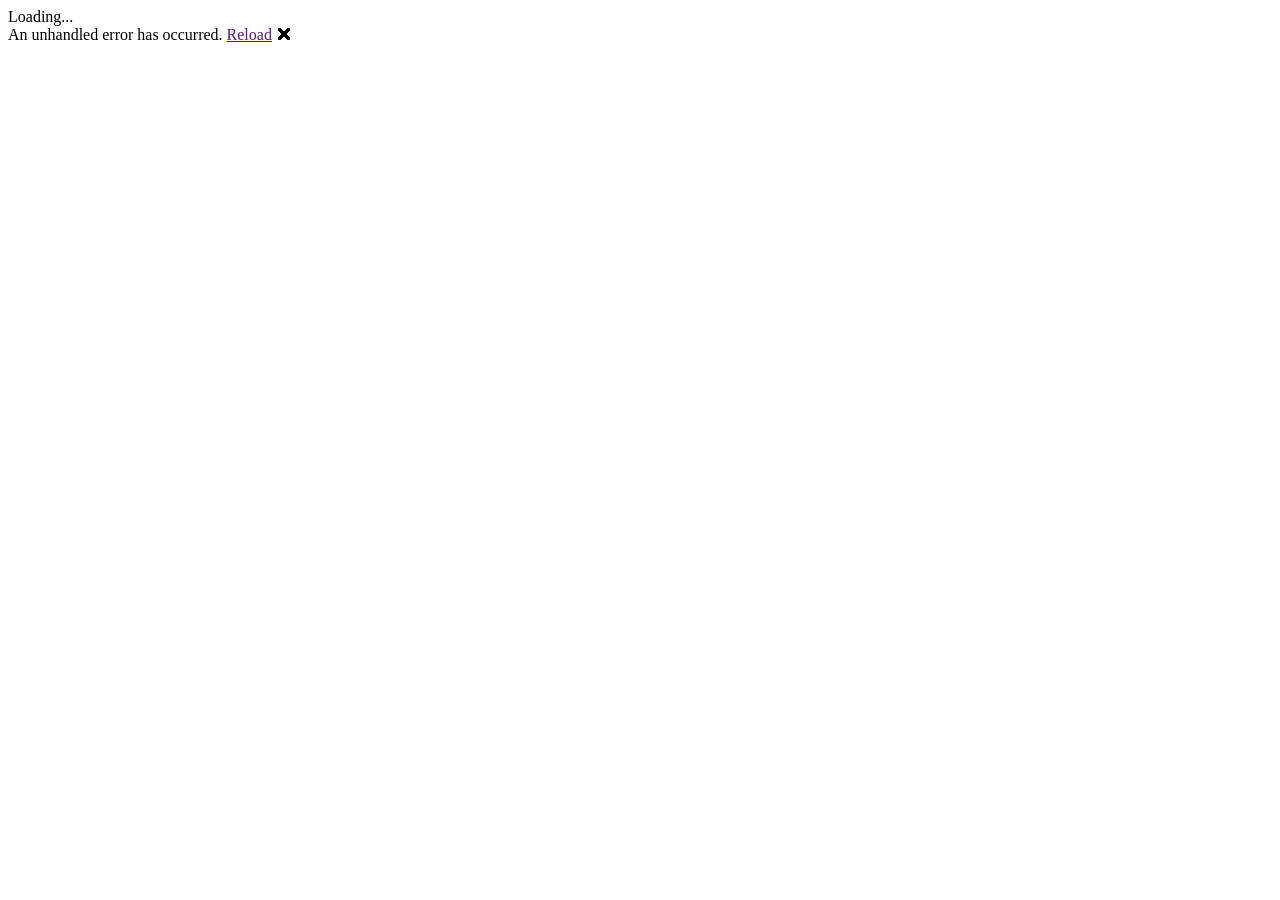
==== Flowin/wwwroot/index.html @ 90d7ec0b "Renamed project NotesFlow -> Flowin" ====
<!DOCTYPE html>
<html lang="en">
<head>
    <meta charset="utf-8" />
    <meta name="viewport" content="width=device-width, initial-scale=1.0, maximum-scale=1.0, user-scalable=no, viewport-fit=cover" />
    <title>Flowin</title>
    <base href="/" />
    <link rel="stylesheet" href="css/bootstrap/bootstrap.min.css" />
    <link rel="stylesheet" href="css/app.css" />
    <link rel="stylesheet" href="Flowin.styles.css" />
    <link rel="icon" href="data:,">
    <link rel="stylesheet" href="blazor-markdown-editor.css" />
</head>

<body>

    <div class="status-bar-safe-area"></div>

    <div id="app">Loading...</div>

    <div id="blazor-error-ui">
        An unhandled error has occurred.
        <a href="" class="reload">Reload</a>
        <a class="dismiss">🗙</a>
    </div>
    <script src="blazor-markdown-editor.min.js"></script>
    <script src="_framework/blazor.webview.js" autostart="false"></script>

</body>

</html>
---- Flowin/wwwroot/css/app.css ----
﻿html, body {
    margin: 0;
    padding: 0;
    width: 100%;
    height: 100%;
    overflow: hidden;
    font-family: 'Helvetica Neue', Helvetica, Arial, sans-serif;
}


/* =========================================================
   Standard Blazor styles
   ========================================================= */

h1:focus {
    outline: none;
}

a,
.btn-link {
    color: #006bb7;
}

.btn-primary {
    color: #fff;
    background-color: #1b6ec2;
    border-color: #1861ac;
}

.btn:focus,
.btn:active:focus,
.btn-link.nav-link:focus,
.form-control:focus,
.form-check-input:focus {
    box-shadow: 0 0 0 0.1rem white, 0 0 0 0.25rem #258cfb;
}

.valid.modified:not([type=checkbox]) {
    outline: 1px solid #26b050;
}

.invalid {
    outline: 1px solid #e50000;
}

.validation-message {
    color: #e50000;
}


/* =========================================================
   Blazor error
   ========================================================= */

#blazor-error-ui {
    background: lightyellow;
    bottom: 0;
    box-shadow: 0 -1px 2px rgba(0, 0, 0, 0.2);
    display: none;
    left: 0;
    padding: 0.6rem 1.25rem 0.7rem 1.25rem;
    position: fixed;
    width: 100%;
    z-index: 1000;
}

    #blazor-error-ui .dismiss {
        cursor: pointer;
        position: absolute;
        right: 0.75rem;
        top: 0.5rem;
    }


/* =========================================================
   iOS safe area
   ========================================================= */

.status-bar-safe-area {
    display: none;
}

@supports (-webkit-touch-callout: none) {
    .status-bar-safe-area {
        display: flex;
        position: sticky;
        top: 0;
        height: env(safe-area-inset-top);
        background-color: #171717;
        width: 100%;
        z-index: 1;
    }

    .flex-column,
    .navbar-brand {
        padding-left: env(safe-area-inset-left);
    }
}


/* =========================================================
   Flowin — Full Screen
   ========================================================= */

/* Скрываем стандартный MAUI sidebar */
.page:has(.notes-layout) .sidebar {
    display: none;
}

/* Скрываем стандартную верхнюю панель */
.page:has(.notes-layout) .top-row {
    display: none;
}

/* Убираем стандартные отступы layout */
.page:has(.notes-layout) main {
    margin-left: 0;
    padding: 0;
    width: 100%;
    height: 100vh;
}


/* =========================================================
   Main Notes Layout
   ========================================================= */

.notes-layout {
    position: fixed;
    inset: 0;
    display: flex;
    width: 100vw;
    height: 100vh;
    overflow: hidden;
    background: #171717;
}


/* =========================================================
   Sidebar
   ========================================================= */

.notes-sidebar {
    width: 320px;
    min-width: 320px;
    height: 100vh;
    box-sizing: border-box;
    padding: 28px 14px;
    background: #202020;
    overflow-y: auto;
}


/* =========================================================
   Sidebar Header
   ========================================================= */

.notes-sidebar-header {
    display: flex;
    align-items: center;
    justify-content: space-between;
    margin: 0 14px 20px 14px;
    gap: 10px;
    white-space: nowrap;
}

.notes-sidebar-title {
    margin: 0;
    color: #aaaaaa;
    font-size: 23px;
    font-weight: 700;
    white-space: nowrap;
    overflow: hidden;
    text-overflow: ellipsis;
}


/* =========================================================
   Add Note Button
   ========================================================= */

.notes-add-button {
    width: 32px;
    height: 32px;
    flex-shrink: 0;
    display: flex;
    align-items: center;
    justify-content: center;
    padding: 0;
    border: none;
    border-radius: 8px;
    background: transparent;
    color: #aaaaaa;
    font-size: 28px;
    font-weight: 300;
    line-height: 1;
    cursor: pointer;
    transition: background 0.15s ease, color 0.15s ease, transform 0.15s ease;
}

    .notes-add-button:hover {
        background: #303030;
        color: #dddddd;
    }

    .notes-add-button:active {
        transform: scale(0.92);
    }


/* =========================================================
   Notes List
   ========================================================= */

.notes-list {
    display: flex;
    flex-direction: column;
    gap: 12px;
}


/* =========================================================
   Note Item
   ========================================================= */

.note-list-item {
    position: relative;
    display: flex;
    align-items: center;
    width: 100%;
    height: 72px;
    box-sizing: border-box;
    padding: 0 12px 0 16px;
    border-radius: 14px;
    background: #292929;
    color: #aaaaaa;
    font-size: 18px;
    cursor: pointer;
    transition: background 0.15s ease, transform 0.15s ease;
}

    .note-list-item:hover {
        background: #303030;
        transform: translateX(2px);
    }


/* =========================================================
   Note Icon
   ========================================================= */

.note-list-icon {
    width: 44px;
    height: 44px;
    flex-shrink: 0;
    display: flex;
    align-items: center;
    justify-content: center;
    margin-right: 14px;
    border-radius: 10px;
    background: #252525;
    color: #aaaaaa;
    font-size: 20px;
    font-weight: 700;
}


/* =========================================================
   Note Title in Sidebar
   ========================================================= */

.note-list-title {
    min-width: 0;
    overflow: hidden;
    white-space: nowrap;
    text-overflow: ellipsis;
}


/* =========================================================
   Delete Note Button
   ========================================================= */

.note-delete-button {
    width: 36px;
    height: 36px;
    flex-shrink: 0;
    display: flex;
    align-items: center;
    justify-content: center;
    margin-left: auto;
    padding: 0;
    border: none;
    border-radius: 8px;
    background: transparent;
    color: #888888;
    cursor: pointer;
    opacity: 0;
    transition: opacity 0.15s ease, background 0.15s ease, color 0.15s ease;
}

/* Показываем корзину только при наведении */
.note-list-item:hover .note-delete-button {
    opacity: 1;
}

.note-delete-button:hover {
    background: #3a3a3a;
    color: #dddddd;
}

.note-delete-button:active {
    transform: scale(0.92);
}

.note-delete-button svg {
    width: 19px;
    height: 19px;
    fill: none;
    stroke: currentColor;
    stroke-width: 1.7;
    stroke-linecap: round;
    stroke-linejoin: round;
}


/* =========================================================
   Note Editor
   ========================================================= */

.note-editor {
    position: relative;
    flex: 1;
    min-width: 0;
    min-height: 100vh;
    box-sizing: border-box;
    /*
       Верхний отступ: 45px
       Левый отступ: 60px
       Справа — практически до самого края
    */
    padding: 45px 0 45px 60px;
    background: #171717;
    color: #d6d6d6;
}


/* =========================================================
   Note Title
   ========================================================= */

.note-editor-title {
    display: block;
    width: 100%;
    box-sizing: border-box;
    padding: 0;
    margin: 0 0 30px 0;
    border: none;
    outline: none;
    background: transparent;
    color: #e5e5e5;
    font-family: inherit;
    font-size: 42px;
    font-weight: 700;
    line-height: 1.2;
}

    .note-editor-title::placeholder {
        color: #777777;
    }


/* =========================================================
   Note Content
   ========================================================= */

.note-editor-content {
    display: block;
    width: 100%;
    height: calc(100vh - 180px);
    box-sizing: border-box;
    padding: 0;
    margin: 0;
    border: none;
    outline: none;
    resize: none;
    background: transparent;
    color: #cfcfcf;
    font-family: inherit;
    font-size: 17px;
    line-height: 1.7;
}

    .note-editor-content::placeholder {
        color: #777777;
        font-style: italic;
    }


/* =========================================================
   Editor Action Buttons
   ========================================================= */

.note-editor-actions {
    position: fixed;
    right: 28px;
    bottom: 28px;
    display: flex;
    flex-direction: column;
    gap: 12px;
}


/* =========================================================
   Editor Button
   ========================================================= */

.note-editor-button {
    width: 56px;
    height: 56px;
    display: flex;
    align-items: center;
    justify-content: center;
    padding: 0;
    border: 1px solid #68469b;
    border-radius: 50%;
    background: #181818;
    color: #d0d0d0;
    cursor: pointer;
    transition: background 0.15s ease, border-color 0.15s ease, transform 0.15s ease;
}

    .note-editor-button:hover {
        background: #242424;
        border-color: #9064c8;
        transform: scale(1.05);
    }

    .note-editor-button:active {
        transform: scale(0.96);
    }

    .note-editor-button svg {
        width: 23px;
        height: 23px;
        fill: none;
        stroke: currentColor;
        stroke-width: 1.7;
        stroke-linecap: round;
        stroke-linejoin: round;
    }


/* =========================================================
   Scrollbar
   ========================================================= */

.notes-sidebar::-webkit-scrollbar {
    width: 6px;
}

.notes-sidebar::-webkit-scrollbar-track {
    background: transparent;
}

.notes-sidebar::-webkit-scrollbar-thumb {
    background: #3a3a3a;
    border-radius: 10px;
}

    .notes-sidebar::-webkit-scrollbar-thumb:hover {
        background: #4a4a4a;
    }

/* =========================================================
   Final position of editor fields
   ========================================================= */

.note-editor {
    padding-top: 45px !important;
    padding-left: 0 !important;
    padding-right: 0 !important;
}


/* Название */
.note-editor-title {
    width: calc(100% - 120px) !important;
    margin-top: 0 !important;
    margin-left: 60px !important;
    margin-right: 60px !important;
    margin-bottom: 30px !important;
}


/* Контент */
.note-editor-content {
    width: calc(100% - 120px) !important;
    margin-left: 60px !important;
    margin-right: 60px !important;
}


/* Чтобы кнопки не зависели от положения полей */
.note-editor-actions {
    right: 28px !important;
    bottom: 28px !important;
}

.sync-button {
    width: 40px;
    height: 40px;
    display: flex;
    align-items: center;
    justify-content: center;
    padding: 0;
    border: none;
    border-radius: 8px;
    background: transparent;
    color: darkgray;
    cursor: pointer;
    transition: background-color 0.2s ease;
}

    .sync-button svg {
        width: 20px;
        height: 20px;
    }

    .sync-button:hover {
        background-color: rgba(128, 128, 128, 0.18);
    }

    .sync-button:active svg {
        transform: rotate(30deg);
    }

/* =========================================================
   Flowin — WYSIWYG Markdown Editor
   ========================================================= */

.note-editor-content {
    overflow-y: auto;
    overflow-x: hidden;
}

    /* Область редактирования ProseMirror */
    .note-editor-content .ProseMirror {
        min-height: 100%;
        outline: none;
        color: #cfcfcf;
        font-family: inherit;
        font-size: 17px;
        line-height: 1.7;
        overflow-wrap: anywhere;
    }

        /* Заголовки внутри заметки */
        .note-editor-content .ProseMirror h1,
        .note-editor-content .ProseMirror h2,
        .note-editor-content .ProseMirror h3 {
            color: #e5e5e5;
            line-height: 1.3;
        }

        /* Ссылки */
        .note-editor-content .ProseMirror a {
            color: #a78bfa;
        }

        /* Цитаты */
        .note-editor-content .ProseMirror blockquote {
            border-left: 3px solid #68469b;
            margin-left: 0;
            padding-left: 16px;
            color: #aaaaaa;
        }

        /* Блоки кода */
        .note-editor-content .ProseMirror pre {
            overflow-x: auto;
            padding: 12px;
            border-radius: 8px;
            background: #242424;
            color: #dddddd;
        }

        /* Выделение текста */
        .note-editor-content .ProseMirror ::selection {
            background: #68469b;
            color: #ffffff;
        }

/* Цвет и читаемость Markdown-редактора */
.note-editor-content {
    background: #1c1c1c;
    color: #ffffff;
}

    /* Основное содержимое редактора */
    .note-editor-content .ProseMirror {
        background: transparent;
        color: #ffffff;
    }

        /* Заголовки */
        .note-editor-content .ProseMirror h1,
        .note-editor-content .ProseMirror h2,
        .note-editor-content .ProseMirror h3 {
            color: #ffffff;
        }

        /* Обычные абзацы и списки */
        .note-editor-content .ProseMirror p,
        .note-editor-content .ProseMirror li {
            color: #ffffff;
        }

            /* Подсказки редактора, если библиотека их использует */
            .note-editor-content .ProseMirror p.is-editor-empty:first-child::before {
                color: #888888;
            }


/* Скругление поля редактора */
.note-editor-content {
    border-radius: 8px;
    overflow: hidden;
}

    /* Отступ текста от скруглённых краёв */
    .note-editor-content .ProseMirror {
        padding: 12px;
        box-sizing: border-box;
    }

        /* Тёмная тема для таблиц Markdown */
        .note-editor-content .ProseMirror table {
            border-collapse: collapse;
            background: transparent;
            color: #ffffff;
        }

        /* Заголовочная строка таблицы */
        .note-editor-content .ProseMirror th {
            background-color: #242424;
            color: #ffffff;
        }

        /* Обычные ячейки */
        .note-editor-content .ProseMirror td {
            background-color: #1c1c1c;
            color: #ffffff;
        }

        /* Границы таблицы */
        .note-editor-content .ProseMirror th,
        .note-editor-content .ProseMirror td {
            border: 1px solid #3a3a3a;
            padding: 8px 12px;
        }

/* Основная область заметки прокручивается целиком */
.note-editor {
    min-height: 0;
    height: 100vh;
    overflow-y: auto;
    overflow-x: hidden;
}

/* Заголовок уезжает вместе с содержимым */
.note-editor-title {
    flex-shrink: 0;
}

/* Редактор занимает место по содержимому */
.note-editor-content {
    height: auto !important;
    min-height: calc(100vh - 220px);
    overflow: visible !important;
    flex-shrink: 0;
}

/* Кнопки остаются в потоке страницы */
.note-editor-actions {
    flex-shrink: 0;
}

/* Тёмный скроллбар Firefox */
.note-editor {
    scrollbar-width: thin;
    scrollbar-color: #454545 #171717;
}

    /* Тёмный скроллбар Chromium / WebView */
    .note-editor::-webkit-scrollbar {
        width: 8px;
    }

    .note-editor::-webkit-scrollbar-track {
        background: #171717;
    }

    .note-editor::-webkit-scrollbar-thumb {
        background: #383838;
        border-radius: 8px;
        border: 2px solid #171717;
    }

        .note-editor::-webkit-scrollbar-thumb:hover {
            background: #555555;
        }

/* Меню команд Markdown — тёмная тема Flowin */
.note-editor-content .slash-menu,
.note-editor-content [role="menu"] {
    background: #202020;
    color: #ffffff;
    border: 1px solid #383838;
    border-radius: 10px;
    box-shadow: 0 8px 24px rgb(0 0 0 / 35%);
}

    /* Пункты меню */
    .note-editor-content .slash-menu button,
    .note-editor-content [role="menu"] [role="menuitem"] {
        background: transparent;
        color: #e5e5e5;
        border-radius: 6px;
    }

        /* Наведение и выбранный пункт */
        .note-editor-content .slash-menu button:hover,
        .note-editor-content [role="menu"] [role="menuitem"]:hover {
            background: #303030;
            color: #ffffff;
        }

    /* Второстепенные подписи и описания */
    .note-editor-content .slash-menu small,
    .note-editor-content .slash-menu p {
        color: #a0a0a0;
    }
---- Flowin/wwwroot/blazor-markdown-editor.css ----
/* Copyright (c) 2026 David Walker
   Licensed under the MIT License. */

.ProseMirror {
    background: #fff;
    border-radius: 6px;
    padding: 16px 20px;
    min-height: 240px;
    font-size: 15px;
    line-height: 1.6;
    outline: none;
}

    .ProseMirror table {
        border-collapse: collapse;
        margin: 12px 0;
        width: auto;
    }

    .ProseMirror td, .ProseMirror th {
        border: 1px solid #d0d0d0;
        padding: 6px 12px;
        min-width: 60px;
        vertical-align: top;
        position: relative;
    }

    .ProseMirror th {
        background: #f5f5f5;
        font-weight: 600;
    }

    .ProseMirror .selectedCell {
        background: #d4e5ff;
    }

    .ProseMirror .column-resize-handle {
        position: absolute;
        right: -2px;
        top: 0;
        bottom: 0;
        width: 4px;
        z-index: 20;
        background: #adf;
        cursor: col-resize;
    }

    .ProseMirror pre {
        background: #f5f5f5;
        padding: 12px 16px;
        border-radius: 4px;
        font-family: ui-monospace, SFMono-Regular, Menlo, Consolas, monospace;
        font-size: 13px;
        line-height: 1.5;
        overflow-x: auto;
    }

    .ProseMirror code {
        background: #f0f0f0;
        padding: 1px 4px;
        border-radius: 3px;
        font-family: ui-monospace, SFMono-Regular, Menlo, Consolas, monospace;
        font-size: 0.9em;
    }

    .ProseMirror pre code {
        background: none;
        padding: 0;
    }

    .ProseMirror blockquote {
        border-left: 3px solid #d0d0d0;
        margin: 8px 0;
        padding: 4px 16px;
        color: #555;
    }

.table-toolbar,
.link-toolbar {
    position: absolute;
    z-index: 100;
    background: #fff;
    border: 1px solid #d0d0d0;
    border-radius: 8px;
    box-shadow: 0 4px 16px rgba(0, 0, 0, 0.1);
    padding: 4px;
    display: flex;
    gap: 2px;
}

    .table-toolbar button,
    .link-toolbar button {
        padding: 4px 8px;
        border: none;
        background: none;
        border-radius: 4px;
        cursor: pointer;
        font-size: 12px;
        white-space: nowrap;
        color: #333;
        font-family: inherit;
    }

        .table-toolbar button:hover,
        .link-toolbar button:hover {
            background: #f0f0ff;
        }

        .table-toolbar button:disabled,
        .link-toolbar button:disabled {
            opacity: 0.45;
            cursor: not-allowed;
        }

            .table-toolbar button:disabled:hover,
            .link-toolbar button:disabled:hover {
                background: none;
            }

    .table-toolbar .sep {
        width: 1px;
        background: #e0e0e0;
        margin: 2px 3px;
    }

    .table-toolbar .danger:hover {
        background: #fff0f0;
        color: #c00;
    }

.slash-menu {
    position: absolute;
    z-index: 100;
    background: #fff;
    border: 1px solid #d0d0d0;
    border-radius: 8px;
    box-shadow: 0 4px 16px rgba(0, 0, 0, 0.12);
    padding: 4px;
    min-width: 220px;
    max-height: 320px;
    overflow-y: auto;
}

.slash-menu-item {
    display: flex;
    align-items: center;
    gap: 10px;
    padding: 8px 12px;
    border-radius: 5px;
    cursor: pointer;
    font-size: 14px;
}

    .slash-menu-item:hover,
    .slash-menu-item.active {
        background: #f0f0ff;
    }

    .slash-menu-item .icon {
        width: 28px;
        height: 28px;
        display: flex;
        align-items: center;
        justify-content: center;
        background: #f0f0f0;
        border-radius: 5px;
        font-size: 15px;
        flex-shrink: 0;
    }

    .slash-menu-item .label {
        font-weight: 500;
    }

    .slash-menu-item .desc {
        font-size: 12px;
        color: #888;
    }
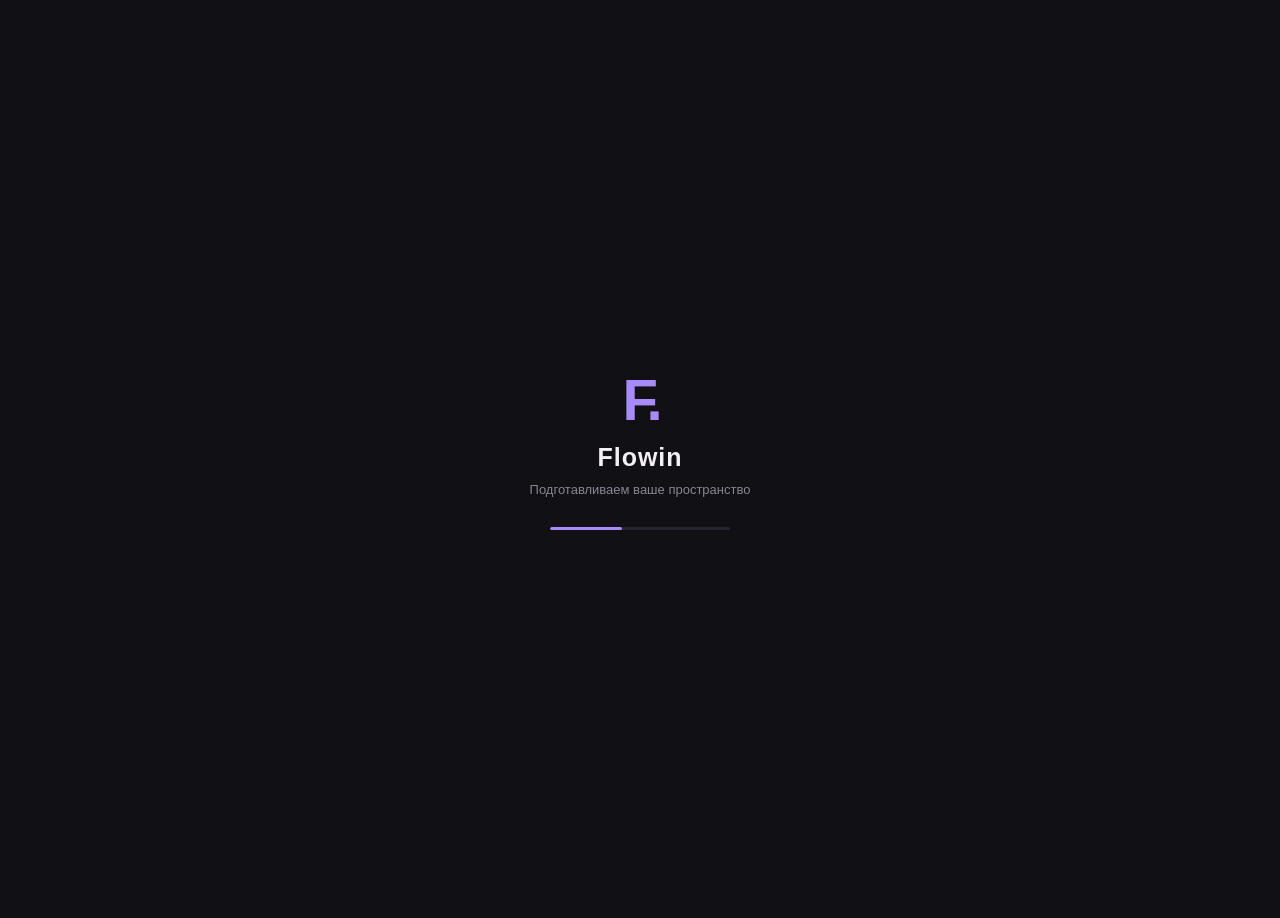
==== commit a933b8bf: "Added loading screen when enter into the app" ====
--- a/Flowin/wwwroot/index.html
+++ b/Flowin/wwwroot/index.html
@@ -1,31 +1,140 @@
+
 <!DOCTYPE html>
-<html lang="en">
+<html lang="ru">
 <head>
     <meta charset="utf-8" />
     <meta name="viewport" content="width=device-width, initial-scale=1.0, maximum-scale=1.0, user-scalable=no, viewport-fit=cover" />
+
     <title>Flowin</title>
     <base href="/" />
+
     <link rel="stylesheet" href="css/bootstrap/bootstrap.min.css" />
     <link rel="stylesheet" href="css/app.css" />
     <link rel="stylesheet" href="Flowin.styles.css" />
     <link rel="icon" href="data:,">
     <link rel="stylesheet" href="blazor-markdown-editor.css" />
+
+    <style>
+        html, body {
+            margin: 0;
+            width: 100%;
+            height: 100%;
+            background: #111014;
+            overflow: hidden;
+        }
+
+        #app {
+            width: 100%;
+            height: 100%;
+        }
+
+        .startup-screen {
+            position: fixed;
+            inset: 0;
+            display: flex;
+            align-items: center;
+            justify-content: center;
+            background: #111014;
+            color: #f2eff7;
+            font-family: 'Segoe UI', sans-serif;
+        }
+
+        .startup-content {
+            width: 260px;
+            display: flex;
+            flex-direction: column;
+            align-items: center;
+        }
+
+        .startup-logo {
+            font-size: 58px;
+            font-weight: 700;
+            letter-spacing: -5px;
+            color: #a78bfa;
+            line-height: 1;
+            margin-bottom: 14px;
+        }
+
+        .startup-brand {
+            font-size: 25px;
+            font-weight: 600;
+            letter-spacing: 1px;
+        }
+
+        .startup-description {
+            margin-top: 10px;
+            font-size: 13px;
+            color: #898492;
+        }
+
+        .startup-progress {
+            width: 180px;
+            height: 3px;
+            margin-top: 30px;
+            background: #29252f;
+            border-radius: 10px;
+            overflow: hidden;
+        }
+
+        .startup-progress-bar {
+            width: 40%;
+            height: 100%;
+            background: #a78bfa;
+            border-radius: 10px;
+            animation: startup-loading 1.4s ease-in-out infinite;
+        }
+
+        @keyframes startup-loading {
+            0% {
+                transform: translateX(-110%);
+            }
+
+            100% {
+                transform: translateX(360%);
+            }
+        }
+
+        @media (prefers-reduced-motion: reduce) {
+            .startup-progress-bar {
+                animation: none;
+                width: 60%;
+            }
+        }
+    </style>
 </head>
 
 <body>
 
     <div class="status-bar-safe-area"></div>
 
-    <div id="app">Loading...</div>
+    <div id="app">
+        <div class="startup-screen">
+            <div class="startup-content">
+
+                <div class="startup-logo">F.</div>
+
+                <div class="startup-brand">Flowin</div>
+
+                <div class="startup-description">
+                    Подготавливаем ваше пространство
+                </div>
+
+                <div class="startup-progress">
+                    <div class="startup-progress-bar"></div>
+                </div>
+
+            </div>
+        </div>
+    </div>
 
     <div id="blazor-error-ui">
         An unhandled error has occurred.
         <a href="" class="reload">Reload</a>
         <a class="dismiss">🗙</a>
     </div>
+
     <script src="blazor-markdown-editor.min.js"></script>
     <script src="_framework/blazor.webview.js" autostart="false"></script>
 
 </body>
-
-</html>+</html>
--- a/Flowin/wwwroot/css/app.css
+++ b/Flowin/wwwroot/css/app.css
@@ -374,7 +374,7 @@
    Note Content
    ========================================================= */
 
-.note-editor-content {
+/*.note-editor-content {
     display: block;
     width: 100%;
     height: calc(100vh - 180px);
@@ -395,7 +395,7 @@
         color: #777777;
         font-style: italic;
     }
-
+*/
 
 /* =========================================================
    Editor Action Buttons
@@ -494,11 +494,11 @@
 
 
 /* Контент */
-.note-editor-content {
+/*.note-editor-content {
     width: calc(100% - 120px) !important;
     margin-left: 60px !important;
     margin-right: 60px !important;
-}
+}*/
 
 
 /* Чтобы кнопки не зависели от положения полей */
@@ -539,13 +539,13 @@
    Flowin — WYSIWYG Markdown Editor
    ========================================================= */
 
-.note-editor-content {
+/*.note-editor-content {
     overflow-y: auto;
     overflow-x: hidden;
-}
+}*/
 
     /* Область редактирования ProseMirror */
-    .note-editor-content .ProseMirror {
+    /*.note-editor-content .ProseMirror {
         min-height: 100%;
         outline: none;
         color: #cfcfcf;
@@ -553,14 +553,540 @@
         font-size: 17px;
         line-height: 1.7;
         overflow-wrap: anywhere;
-    }
+    }*/
 
         /* Заголовки внутри заметки */
-        .note-editor-content .ProseMirror h1,
+        /*.note-editor-content .ProseMirror h1,
         .note-editor-content .ProseMirror h2,
         .note-editor-content .ProseMirror h3 {
             color: #e5e5e5;
             line-height: 1.3;
+        }*/
+
+        /* Ссылки */
+        /*.note-editor-content .ProseMirror a {
+            color: #a78bfa;
+        }*/
+
+        /* Цитаты */
+        /*.note-editor-content .ProseMirror blockquote {
+            border-left: 3px solid #68469b;
+            margin-left: 0;
+            padding-left: 16px;
+            color: #aaaaaa;
+        }*/
+
+        /* Блоки кода */
+        /*.note-editor-content .ProseMirror pre {
+            overflow-x: auto;
+            padding: 12px;
+            border-radius: 8px;
+            background: #242424;
+            color: #dddddd;
+        }*/
+
+        /* Выделение текста */
+        /*.note-editor-content .ProseMirror ::selection {
+            background: #68469b;
+            color: #ffffff;
+        }*/
+
+/* Цвет и читаемость Markdown-редактора */
+/*.note-editor-content {
+    background: #1c1c1c;
+    color: #ffffff;
+}*/
+
+    /* Основное содержимое редактора */
+    /*.note-editor-content .ProseMirror {
+        background: transparent;
+        color: #ffffff;
+    }*/
+
+        /* Заголовки */
+        /*.note-editor-content .ProseMirror h1,
+        .note-editor-content .ProseMirror h2,
+        .note-editor-content .ProseMirror h3 {
+            color: #ffffff;
+        }*/
+
+        /* Обычные абзацы и списки */
+        /*.note-editor-content .ProseMirror p,
+        .note-editor-content .ProseMirror li {
+            color: #ffffff;
+        }*/
+
+            /* Подсказки редактора, если библиотека их использует */
+            /*.note-editor-content .ProseMirror p.is-editor-empty:first-child::before {
+                color: #888888;
+            }*/
+
+
+/* Скругление поля редактора */
+/*.note-editor-content {
+    border-radius: 8px;
+    overflow: hidden;
+}*/
+
+    /* Отступ текста от скруглённых краёв */
+    /*.note-editor-content .ProseMirror {
+        padding: 12px;
+        box-sizing: border-box;
+    }*/
+
+        /* Тёмная тема для таблиц Markdown */
+        /*.note-editor-content .ProseMirror table {
+            border-collapse: collapse;
+            background: transparent;
+            color: #ffffff;
+        }*/
+
+        /* Заголовочная строка таблицы */
+        /*.note-editor-content .ProseMirror th {
+            background-color: #242424;
+            color: #ffffff;
+        }*/
+
+        /* Обычные ячейки */
+        /*.note-editor-content .ProseMirror td {
+            background-color: #1c1c1c;
+            color: #ffffff;
+        }*/
+
+        /* Границы таблицы */
+        /*.note-editor-content .ProseMirror th,
+        .note-editor-content .ProseMirror td {
+            border: 1px solid #3a3a3a;
+            padding: 8px 12px;
+        }*/
+
+/* Основная область заметки прокручивается целиком */
+.note-editor {
+    min-height: 0;
+    height: 100vh;
+    overflow-y: auto;
+    overflow-x: hidden;
+}
+
+/* Заголовок уезжает вместе с содержимым */
+.note-editor-title {
+    flex-shrink: 0;
+}
+
+/* Редактор занимает место по содержимому */
+/*.note-editor-content {
+    height: auto !important;
+    min-height: calc(100vh - 220px);
+    overflow: visible !important;
+    flex-shrink: 0;
+}*/
+
+/* Кнопки остаются в потоке страницы */
+.note-editor-actions {
+    flex-shrink: 0;
+}
+
+/* Тёмный скроллбар Firefox */
+.note-editor {
+    scrollbar-width: thin;
+    scrollbar-color: #454545 #171717;
+}
+
+    /* Тёмный скроллбар Chromium / WebView */
+    .note-editor::-webkit-scrollbar {
+        width: 8px;
+    }
+
+    .note-editor::-webkit-scrollbar-track {
+        background: #171717;
+    }
+
+    .note-editor::-webkit-scrollbar-thumb {
+        background: #383838;
+        border-radius: 8px;
+        border: 2px solid #171717;
+    }
+
+        .note-editor::-webkit-scrollbar-thumb:hover {
+            background: #555555;
+        }
+
+/* Меню команд Markdown — тёмная тема Flowin */
+/*.note-editor-content .slash-menu,
+.note-editor-content [role="menu"] {
+    background: #202020;
+    color: #ffffff;
+    border: 1px solid #383838;
+    border-radius: 10px;
+    box-shadow: 0 8px 24px rgb(0 0 0 / 35%);
+}*/
+
+    /* Пункты меню */
+    /*.note-editor-content .slash-menu button,
+    .note-editor-content [role="menu"] [role="menuitem"] {
+        background: transparent;
+        color: #e5e5e5;
+        border-radius: 6px;
+    }*/
+
+        /* Наведение и выбранный пункт */
+        /*.note-editor-content .slash-menu button:hover,
+        .note-editor-content [role="menu"] [role="menuitem"]:hover {
+            background: #303030;
+            color: #ffffff;
+        }*/
+
+    /* Второстепенные подписи и описания */
+    /*.note-editor-content .slash-menu small,
+    .note-editor-content .slash-menu p {
+        color: #a0a0a0;
+    }*/
+
+
+/* =========================================================
+   Flowin — Authentication Pages
+   ========================================================= */
+
+.page:has(.auth-page) .sidebar,
+.page:has(.auth-page) .top-row {
+    display: none;
+}
+
+.page:has(.auth-page) main {
+    margin-left: 0;
+    padding: 0;
+    width: 100%;
+    height: 100vh;
+}
+
+.auth-page {
+    position: fixed;
+    inset: 0;
+    z-index: 10;
+    display: flex;
+    align-items: center;
+    justify-content: center;
+    box-sizing: border-box;
+    padding: 24px;
+    overflow-y: auto;
+    background: #171717;
+    color: #e5e5e5;
+}
+
+.auth-card {
+    width: 100%;
+    max-width: 420px;
+    box-sizing: border-box;
+    padding: 36px;
+    border: 1px solid #303030;
+    border-radius: 18px;
+    background: #202020;
+}
+
+.auth-logo {
+    display: flex;
+    align-items: center;
+    justify-content: center;
+    width: 48px;
+    height: 48px;
+    margin-bottom: 26px;
+    border-radius: 12px;
+    background: #292929;
+    color: #c5a4f5;
+    font-size: 25px;
+    font-weight: 700;
+}
+
+.auth-title {
+    margin: 0 0 8px;
+    color: #f0f0f0;
+    font-size: 30px;
+    font-weight: 700;
+}
+
+.auth-subtitle {
+    margin: 0 0 28px;
+    color: #999;
+    font-size: 14px;
+    line-height: 1.6;
+}
+
+.auth-form {
+    display: flex;
+    flex-direction: column;
+    gap: 16px;
+}
+
+.auth-field {
+    display: flex;
+    flex-direction: column;
+    gap: 8px;
+}
+
+    .auth-field label {
+        color: #bdbdbd;
+        font-size: 14px;
+    }
+
+.auth-input {
+    width: 100%;
+    min-height: 46px;
+    box-sizing: border-box;
+    padding: 0 14px;
+    border: 1px solid #3a3a3a;
+    border-radius: 10px;
+    outline: none;
+    background: #292929;
+    color: #fff;
+    font: inherit;
+    transition: border-color 0.15s ease, background 0.15s ease;
+}
+
+    .auth-input::placeholder {
+        color: #777;
+    }
+
+    .auth-input:focus {
+        border-color: #9064c8;
+        background: #2d2d2d;
+        box-shadow: 0 0 0 2px rgb(104 70 155 / 20%);
+    }
+
+.auth-submit {
+    width: 100%;
+    min-height: 46px;
+    margin-top: 8px;
+    border: 1px solid #68469b;
+    border-radius: 10px;
+    background: #68469b;
+    color: #fff;
+    font: inherit;
+    font-weight: 600;
+    cursor: pointer;
+    transition: background 0.15s ease, transform 0.15s ease;
+}
+
+    .auth-submit:hover {
+        background: #7954ad;
+    }
+
+    .auth-submit:active {
+        transform: scale(0.98);
+    }
+
+.auth-footer {
+    margin: 24px 0 0;
+    color: #999;
+    font-size: 14px;
+    text-align: center;
+    line-height: 1.7;
+}
+
+.auth-link {
+    border: none;
+    padding: 0;
+    background: transparent;
+    color: #b99be8;
+    font: inherit;
+    cursor: pointer;
+}
+
+    .auth-link:hover {
+        color: #d0b8f5;
+        text-decoration: underline;
+    }
+
+@media (max-width: 480px) {
+    .auth-card {
+        padding: 26px 20px;
+    }
+
+    .auth-title {
+        font-size: 26px;
+    }
+}
+
+
+/* =========================================================
+   Sidebar Account
+   ========================================================= */
+
+.notes-sidebar {
+    display: flex;
+    flex-direction: column;
+}
+
+.sidebar-account {
+    position: relative;
+    margin-top: auto;
+    padding-top: 20px;
+}
+
+.account-profile {
+    display: flex;
+    align-items: center;
+    gap: 12px;
+    width: 100%;
+    min-height: 64px;
+    box-sizing: border-box;
+    padding: 10px 12px;
+    border: none;
+    border-radius: 14px;
+    background: #292929;
+    color: #d0d0d0;
+    text-align: left;
+    cursor: pointer;
+    transition: background 0.15s ease;
+}
+
+    .account-profile:hover {
+        background: #303030;
+    }
+
+.account-icon {
+    display: flex;
+    align-items: center;
+    justify-content: center;
+    width: 42px;
+    height: 42px;
+    flex-shrink: 0;
+    border-radius: 10px;
+    background: #252525;
+    color: #b99be8;
+}
+
+    .account-icon svg {
+        width: 22px;
+        height: 22px;
+        fill: none;
+        stroke: currentColor;
+        stroke-width: 1.7;
+        stroke-linecap: round;
+        stroke-linejoin: round;
+    }
+
+.account-name {
+    flex: 1;
+    min-width: 0;
+    overflow: hidden;
+    color: #d0d0d0;
+    font-size: 16px;
+    text-overflow: ellipsis;
+    white-space: nowrap;
+}
+
+.account-chevron {
+    color: #888;
+    font-size: 18px;
+}
+
+.account-menu {
+    position: absolute;
+    right: 0;
+    bottom: calc(100% - 10px);
+    left: 0;
+    padding: 6px;
+    border: 1px solid #383838;
+    border-radius: 12px;
+    background: #242424;
+    box-shadow: 0 8px 24px rgb(0 0 0 / 30%);
+}
+
+.account-logout-button {
+    display: flex;
+    align-items: center;
+    gap: 12px;
+    width: 100%;
+    min-height: 44px;
+    padding: 10px 12px;
+    border: none;
+    border-radius: 8px;
+    background: transparent;
+    color: #d0d0d0;
+    font: inherit;
+    text-align: left;
+    cursor: pointer;
+    transition: background 0.15s ease, color 0.15s ease;
+}
+
+    .account-logout-button:hover {
+        background: #303030;
+        color: #fff;
+    }
+
+    .account-logout-button svg {
+        width: 20px;
+        height: 20px;
+        fill: none;
+        stroke: currentColor;
+        stroke-width: 1.7;
+        stroke-linecap: round;
+        stroke-linejoin: round;
+    }
+
+.account-chevron {
+    display: flex;
+    align-items: center;
+    justify-content: center;
+    transition: transform 0.25s ease;
+}
+
+    .account-chevron svg {
+        width: 18px;
+        height: 18px;
+    }
+
+    .account-chevron.rotated {
+        transform: rotate(180deg);
+    }
+
+/* Контейнер Markdown-редактора */
+.note-editor-content {
+    display: flex;
+    flex-direction: column;
+    width: calc(100% - 120px) !important;
+    margin: 0 60px !important;
+    min-height: calc(100vh - 220px);
+    height: auto;
+    box-sizing: border-box;
+    border: none;
+    outline: none;
+    border-radius: 8px;
+    background: #171717;
+    color: #ffffff;
+    overflow: visible;
+    flex-shrink: 0;
+}
+
+    /* Непосредственная область ввода ProseMirror */
+    .note-editor-content .ProseMirror {
+        flex: 1;
+        min-height: calc(100vh - 244px);
+        width: 100%;
+        box-sizing: border-box;
+        padding: 12px;
+        outline: none;
+        background: transparent;
+        color: #ffffff;
+        font-family: inherit;
+        font-size: 17px;
+        line-height: 1.7;
+        overflow-wrap: anywhere;
+        cursor: text;
+    }
+
+        /* Заголовки */
+        .note-editor-content .ProseMirror h1,
+        .note-editor-content .ProseMirror h2,
+        .note-editor-content .ProseMirror h3 {
+            color: #ffffff;
+            line-height: 1.3;
+        }
+
+        /* Абзацы и списки */
+        .note-editor-content .ProseMirror p,
+        .note-editor-content .ProseMirror li {
+            color: #ffffff;
         }
 
         /* Ссылки */
@@ -576,7 +1102,7 @@
             color: #aaaaaa;
         }
 
-        /* Блоки кода */
+        /* Код */
         .note-editor-content .ProseMirror pre {
             overflow-x: auto;
             padding: 12px;
@@ -585,159 +1111,29 @@
             color: #dddddd;
         }
 
-        /* Выделение текста */
+        /* Выделение */
         .note-editor-content .ProseMirror ::selection {
             background: #68469b;
             color: #ffffff;
         }
 
-/* Цвет и читаемость Markdown-редактора */
-.note-editor-content {
-    background: #1c1c1c;
-    color: #ffffff;
-}
-
-    /* Основное содержимое редактора */
-    .note-editor-content .ProseMirror {
-        background: transparent;
-        color: #ffffff;
-    }
-
-        /* Заголовки */
-        .note-editor-content .ProseMirror h1,
-        .note-editor-content .ProseMirror h2,
-        .note-editor-content .ProseMirror h3 {
-            color: #ffffff;
-        }
-
-        /* Обычные абзацы и списки */
-        .note-editor-content .ProseMirror p,
-        .note-editor-content .ProseMirror li {
-            color: #ffffff;
-        }
-
-            /* Подсказки редактора, если библиотека их использует */
-            .note-editor-content .ProseMirror p.is-editor-empty:first-child::before {
-                color: #888888;
-            }
-
-
-/* Скругление поля редактора */
-.note-editor-content {
-    border-radius: 8px;
-    overflow: hidden;
-}
-
-    /* Отступ текста от скруглённых краёв */
-    .note-editor-content .ProseMirror {
-        padding: 12px;
-        box-sizing: border-box;
-    }
-
-        /* Тёмная тема для таблиц Markdown */
+        /* Таблицы */
         .note-editor-content .ProseMirror table {
             border-collapse: collapse;
             background: transparent;
             color: #ffffff;
         }
 
-        /* Заголовочная строка таблицы */
-        .note-editor-content .ProseMirror th {
-            background-color: #242424;
-            color: #ffffff;
-        }
-
-        /* Обычные ячейки */
-        .note-editor-content .ProseMirror td {
-            background-color: #1c1c1c;
-            color: #ffffff;
-        }
-
-        /* Границы таблицы */
         .note-editor-content .ProseMirror th,
         .note-editor-content .ProseMirror td {
             border: 1px solid #3a3a3a;
             padding: 8px 12px;
         }
 
-/* Основная область заметки прокручивается целиком */
-.note-editor {
-    min-height: 0;
-    height: 100vh;
-    overflow-y: auto;
-    overflow-x: hidden;
-}
-
-/* Заголовок уезжает вместе с содержимым */
-.note-editor-title {
-    flex-shrink: 0;
-}
-
-/* Редактор занимает место по содержимому */
-.note-editor-content {
-    height: auto !important;
-    min-height: calc(100vh - 220px);
-    overflow: visible !important;
-    flex-shrink: 0;
-}
-
-/* Кнопки остаются в потоке страницы */
-.note-editor-actions {
-    flex-shrink: 0;
-}
-
-/* Тёмный скроллбар Firefox */
-.note-editor {
-    scrollbar-width: thin;
-    scrollbar-color: #454545 #171717;
-}
-
-    /* Тёмный скроллбар Chromium / WebView */
-    .note-editor::-webkit-scrollbar {
-        width: 8px;
-    }
-
-    .note-editor::-webkit-scrollbar-track {
-        background: #171717;
-    }
-
-    .note-editor::-webkit-scrollbar-thumb {
-        background: #383838;
-        border-radius: 8px;
-        border: 2px solid #171717;
-    }
-
-        .note-editor::-webkit-scrollbar-thumb:hover {
-            background: #555555;
+        .note-editor-content .ProseMirror th {
+            background: #242424;
         }
 
-/* Меню команд Markdown — тёмная тема Flowin */
-.note-editor-content .slash-menu,
-.note-editor-content [role="menu"] {
-    background: #202020;
-    color: #ffffff;
-    border: 1px solid #383838;
-    border-radius: 10px;
-    box-shadow: 0 8px 24px rgb(0 0 0 / 35%);
-}
-
-    /* Пункты меню */
-    .note-editor-content .slash-menu button,
-    .note-editor-content [role="menu"] [role="menuitem"] {
-        background: transparent;
-        color: #e5e5e5;
-        border-radius: 6px;
-    }
-
-        /* Наведение и выбранный пункт */
-        .note-editor-content .slash-menu button:hover,
-        .note-editor-content [role="menu"] [role="menuitem"]:hover {
-            background: #303030;
-            color: #ffffff;
+        .note-editor-content .ProseMirror td {
+            background: transparent;
         }
-
-    /* Второстепенные подписи и описания */
-    .note-editor-content .slash-menu small,
-    .note-editor-content .slash-menu p {
-        color: #a0a0a0;
-    }
